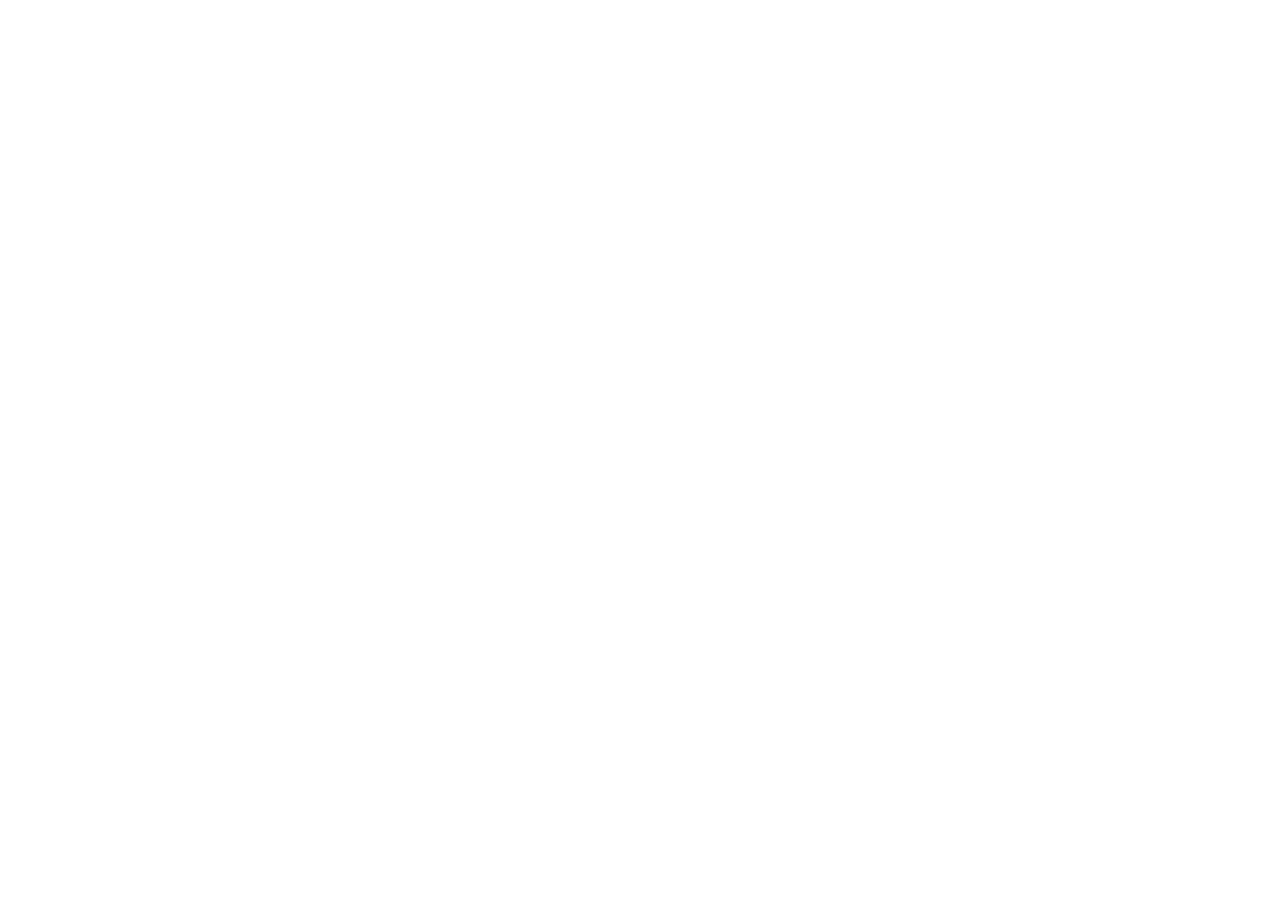
==== Personajes/BMO.html @ ff1c522f "logo" ====
<!DOCTYPE html>
<html lang="es">
<head>
    <meta charset="UTF-8">
    <meta name="viewport" content="width=device-width, initial-scale=1.0">
    <title>BMO</title>
    <link rel="stylesheet" href="../Estilos/BMO.css">
</head>
<body>
    <h1>
        <img id="logo" src="../Recursos/Logo.png" alt="">
    </h1>
    
</body>
</html>
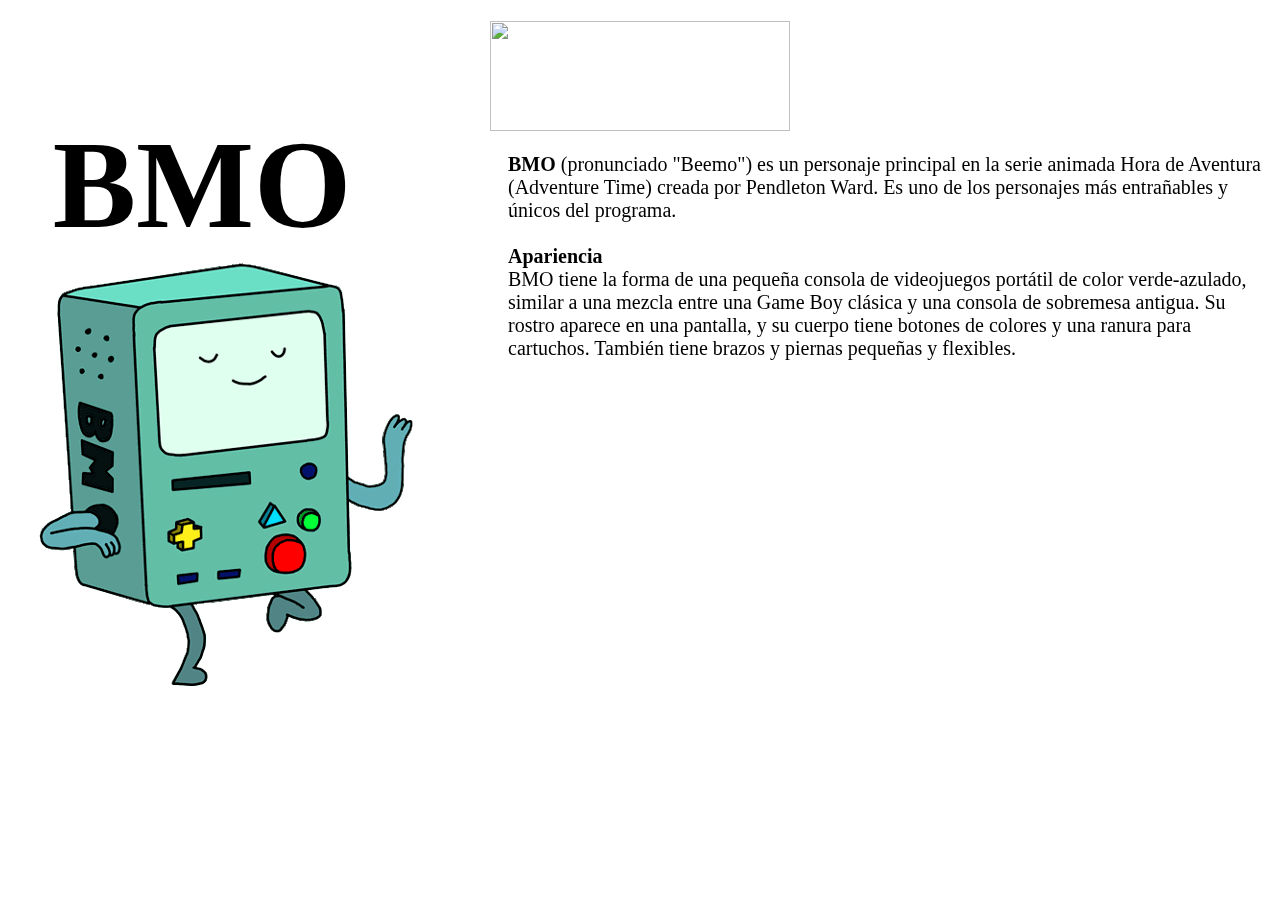
==== commit eb3b1b52: "Cristian Fernandez: Pagina BMO" ====
--- a/Personajes/BMO.html
+++ b/Personajes/BMO.html
@@ -10,6 +10,21 @@
     <h1>
         <img id="logo" src="../Recursos/Logo.png" alt="">
     </h1>
+
+    <div class="BMO">
+        <div class="nombreBMO">BMO</div>
+        <img src="../recursos/bmo.png" alt="bmo" width="500" class="imagenBMO">
+    </div>
     
+    <div class="content">
+        <p>
+            <b>BMO</b> (pronunciado "Beemo") es un personaje principal en la serie animada Hora de Aventura (Adventure Time) creada por Pendleton Ward. Es uno de los personajes más entrañables y únicos del programa.
+            <br>
+            <br>
+            <b>Apariencia</b>
+            <br>
+            BMO tiene la forma de una pequeña consola de videojuegos portátil de color verde-azulado, similar a una mezcla entre una Game Boy clásica y una consola de sobremesa antigua. Su rostro aparece en una pantalla, y su cuerpo tiene botones de colores y una ranura para cartuchos. También tiene brazos y piernas pequeñas y flexibles.
+        </p>        
+    </div>
 </body>
 </html>--- a/Estilos/BMO.css
+++ b/Estilos/BMO.css
@@ -0,0 +1,49 @@
+#logo{
+    width: 300px;
+    height: 110px;
+    display: block;
+    margin-left: auto;
+    margin-right: auto;
+
+}
+
+
+body::before {
+    content: "";
+    position: fixed;
+    width: 100%;
+    height: 100%;
+    background-image: url(../Recursos/Fondo.webp);
+    background-size: cover;
+    background-position: center;
+    filter: opacity(0.5); 
+    z-index: -1;
+}
+
+
+.BMO {
+    position: fixed;
+    top: 10px; 
+    left: 10px;
+    margin-top: 220px;
+}
+.nombreBMO {
+    position: absolute; 
+    top: -25%; 
+    left: 40%; 
+    transform: translateX(-50%); 
+    text-align: center;
+    color: black; 
+    font-weight: bold;
+    font-size: 125px;
+    padding: 5px 10px;
+    border-radius: 8px;
+}
+.imagenBMO{
+    width: 100%;
+}
+.content {
+    margin-left: 500px;
+    width: 60%;
+    font-size: 20px;
+}
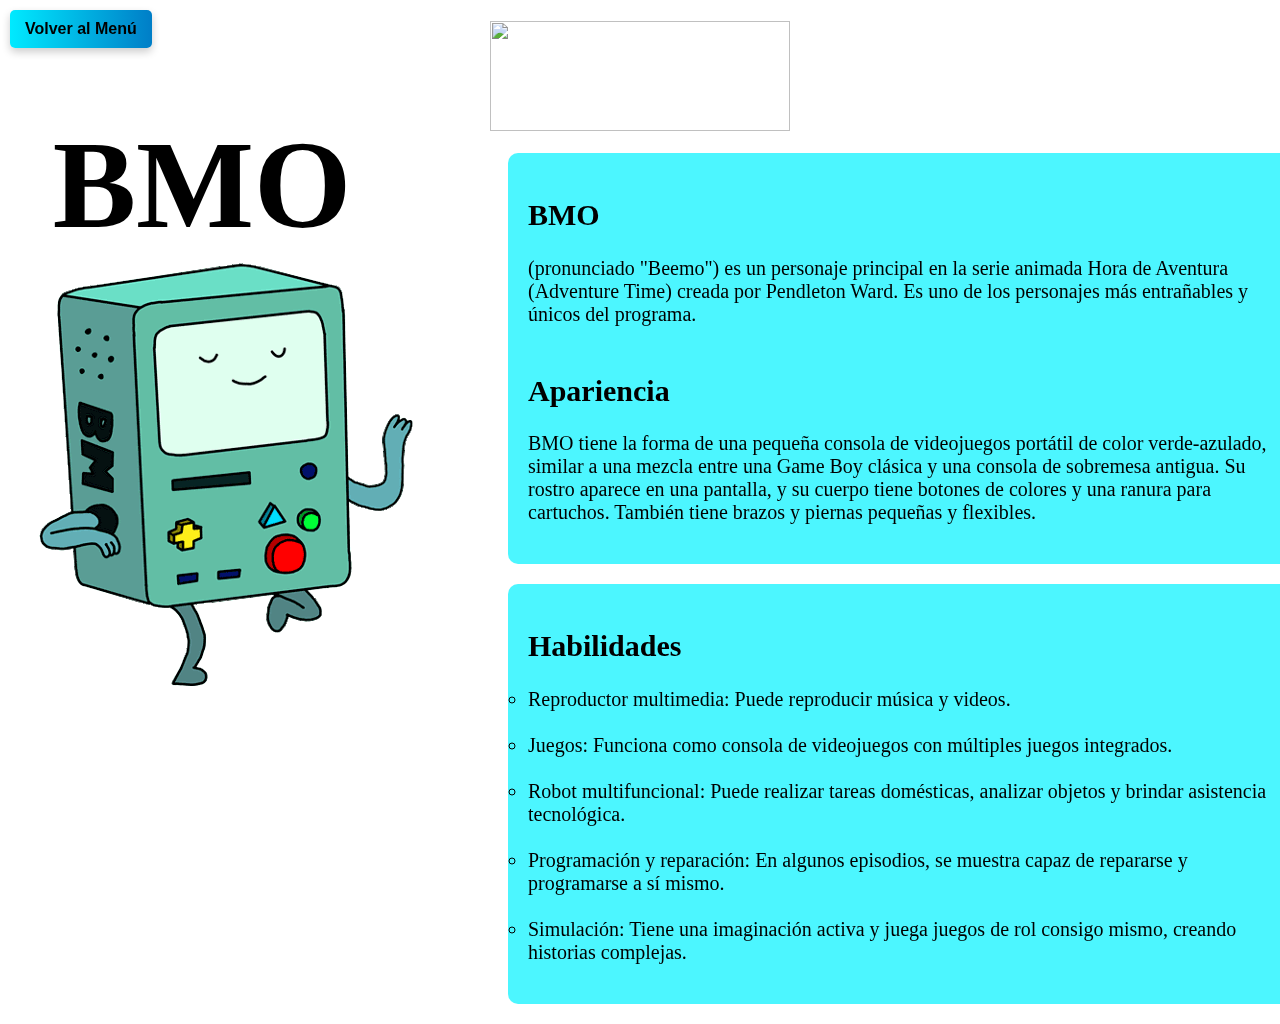
==== commit 6f6dc6ce: "Cristian Fernandez: Elaboracion de habilidades BMO" ====
--- a/Personajes/BMO.html
+++ b/Personajes/BMO.html
@@ -7,6 +7,8 @@
     <link rel="stylesheet" href="../Estilos/BMO.css">
 </head>
 <body>
+    <button onclick="window.location.href='../index.html'">Volver al Menú</button>
+
     <h1>
         <img id="logo" src="../Recursos/Logo.png" alt="">
     </h1>
@@ -16,15 +18,34 @@
         <img src="../recursos/bmo.png" alt="bmo" width="500" class="imagenBMO">
     </div>
     
-    <div class="content">
-        <p>
-            <b>BMO</b> (pronunciado "Beemo") es un personaje principal en la serie animada Hora de Aventura (Adventure Time) creada por Pendleton Ward. Es uno de los personajes más entrañables y únicos del programa.
-            <br>
-            <br>
-            <b>Apariencia</b>
-            <br>
-            BMO tiene la forma de una pequeña consola de videojuegos portátil de color verde-azulado, similar a una mezcla entre una Game Boy clásica y una consola de sobremesa antigua. Su rostro aparece en una pantalla, y su cuerpo tiene botones de colores y una ranura para cartuchos. También tiene brazos y piernas pequeñas y flexibles.
-        </p>        
-    </div>
+    <section margin-left= "500px">
+        <div class="content">   
+            <p>
+                <h2><b>BMO</b></h2> (pronunciado "Beemo") es un personaje principal en la serie animada Hora de Aventura (Adventure Time) creada por Pendleton Ward. Es uno de los personajes más entrañables y únicos del programa.
+                <br>
+                <br>
+                <h2><b>Apariencia</b></h2>
+                BMO tiene la forma de una pequeña consola de videojuegos portátil de color verde-azulado, similar a una mezcla entre una Game Boy clásica y una consola de sobremesa antigua. Su rostro aparece en una pantalla, y su cuerpo tiene botones de colores y una ranura para cartuchos. También tiene brazos y piernas pequeñas y flexibles.
+            </p>        
+        </div>
+    </section>
+
+    <section margin-left= "500px">
+        <div class="content">   
+            <p>
+                <h2><b>Habilidades</b></h2> 
+                <li type="circle">Reproductor multimedia: Puede reproducir música y videos.</li> 
+                <br>
+                <li type="circle">Juegos: Funciona como consola de videojuegos con múltiples juegos integrados.</li> 
+                <br>
+                <li type="circle">Robot multifuncional: Puede realizar tareas domésticas, analizar objetos y brindar asistencia tecnológica.</li> 
+                <br>
+                <li type="circle">Programación y reparación: En algunos episodios, se muestra capaz de repararse y programarse a sí mismo.</li> 
+                <br>
+                <li type="circle">Simulación: Tiene una imaginación activa y juega juegos de rol consigo mismo, creando historias complejas.</li>
+            </p>        
+        </div>
+    </section>
+    
 </body>
 </html>--- a/Estilos/BMO.css
+++ b/Estilos/BMO.css
@@ -42,8 +42,38 @@
 .imagenBMO{
     width: 100%;
 }
+section {
+    background: rgba(0, 242, 255, 0.7);
+    padding: 20px;
+    margin: 20px auto;
+    margin-left: 500px;
+    margin-right: 50px;
+    width: 60%;
+    border-radius: 10px;
+    box-shadow: 0 0 10px rgba(255, 255, 255, 0.5);
+    color: black;
+}
 .content {
-    margin-left: 500px;
-    width: 60%;
     font-size: 20px;
 }
+button {
+    position: fixed;
+    top: 10px;
+    left: 10px;
+    background: linear-gradient(to right, #00eaff, #007ec7);
+    padding: 10px 15px;
+    border: none;
+    border-radius: 5px;
+    cursor: pointer;
+    font-size: 16px;
+    font-weight: bold;
+    text-decoration: none;
+    color: black;
+    box-shadow: 0px 4px 8px rgba(0, 0, 0, 0.2);
+    z-index: 1000;
+    transition: background 0.3s, transform 0.2s;
+}
+button:hover {
+    background: linear-gradient(to right, #00b6c7, #1da2d7);
+     transform: scale(1.1);
+}
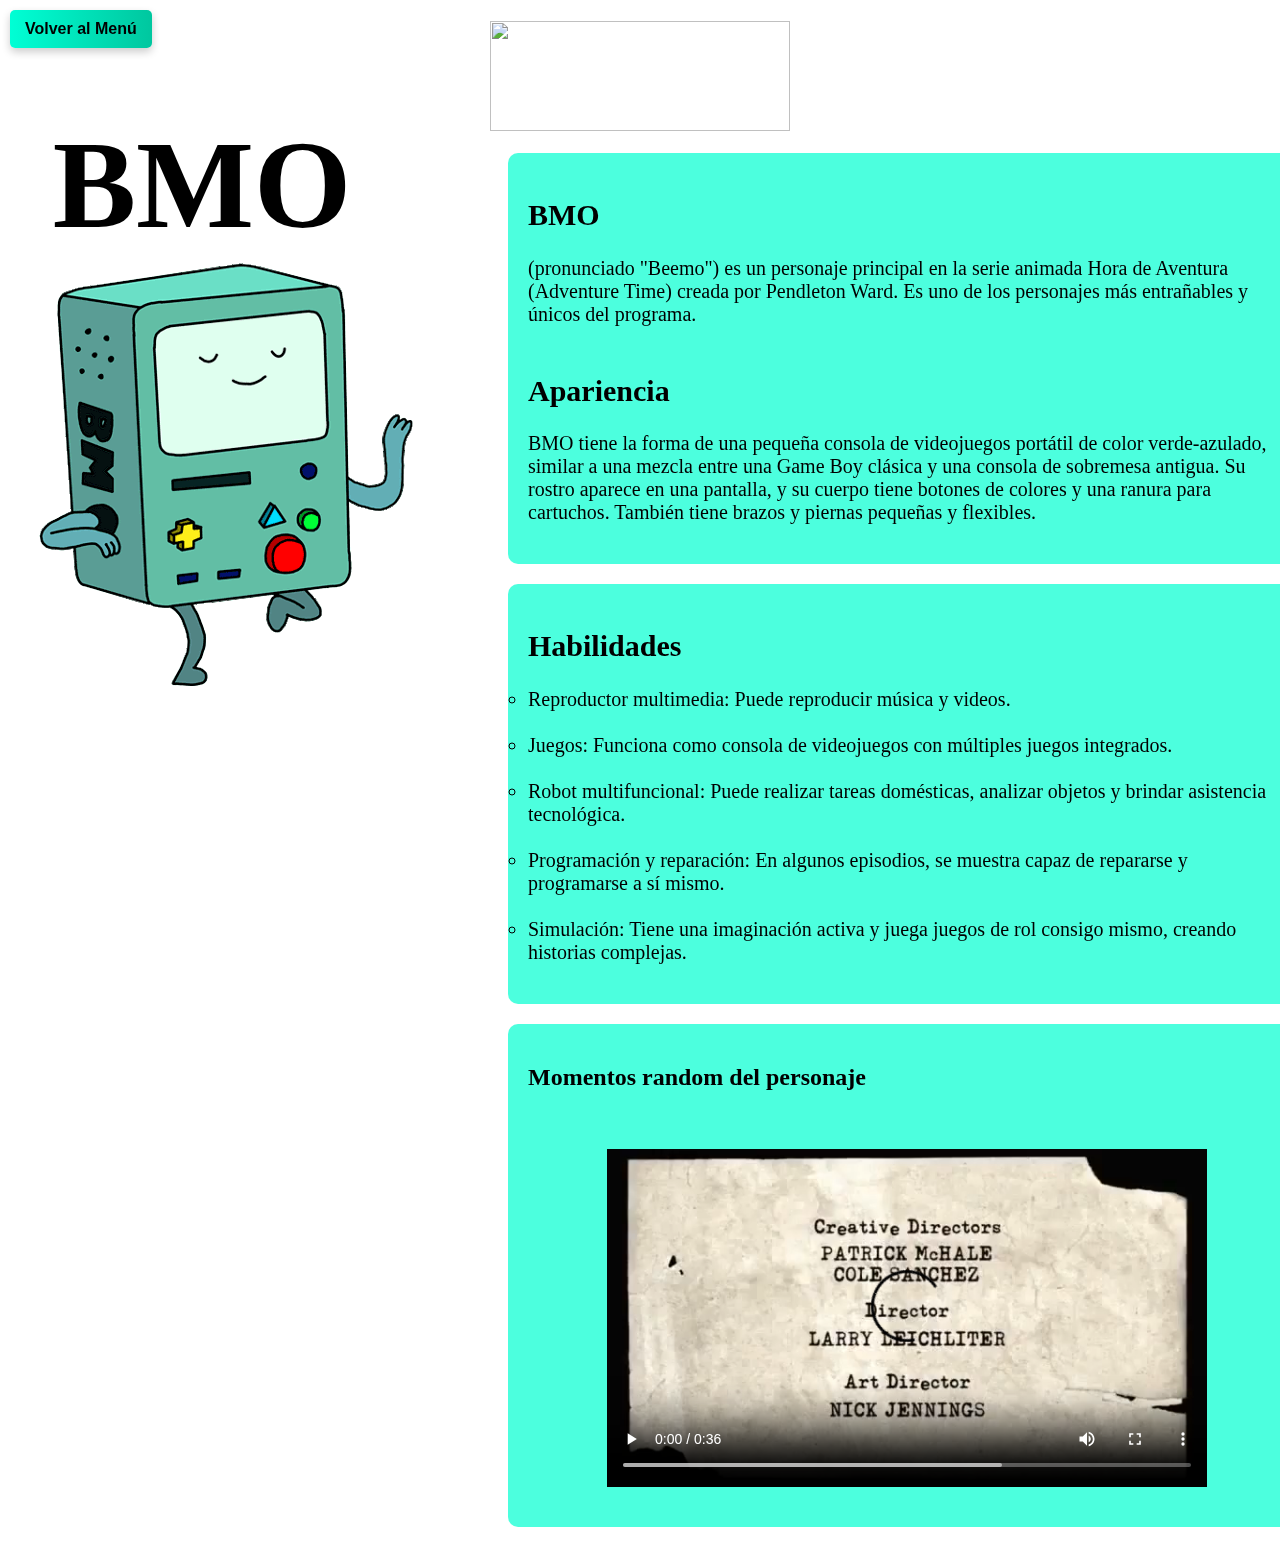
==== commit 98456194: "Cristian Fernandez: Jake el Perro" ====
--- a/Personajes/BMO.html
+++ b/Personajes/BMO.html
@@ -5,6 +5,7 @@
     <meta name="viewport" content="width=device-width, initial-scale=1.0">
     <title>BMO</title>
     <link rel="stylesheet" href="../Estilos/BMO.css">
+    <link rel="icon" href="../Recursos/bbmo.png">
 </head>
 <body>
     <button onclick="window.location.href='../index.html'">Volver al Menú</button>
@@ -29,7 +30,6 @@
             </p>        
         </div>
     </section>
-
     <section margin-left= "500px">
         <div class="content">   
             <p>
@@ -46,6 +46,12 @@
             </p>        
         </div>
     </section>
-    
+    <section>
+        <h2>Momentos random del personaje</h2>  
+        <br>
+        <video class="videoBMO" width="600" controls>
+            <source src="../recursos/Cristian/Bajale_BMO.mp4" type="video/mp4">
+        </video>    
+    </section>
 </body>
 </html>--- a/Estilos/BMO.css
+++ b/Estilos/BMO.css
@@ -43,7 +43,7 @@
     width: 100%;
 }
 section {
-    background: rgba(0, 242, 255, 0.7);
+    background: rgba(0, 255, 208, 0.7);
     padding: 20px;
     margin: 20px auto;
     margin-left: 500px;
@@ -60,7 +60,7 @@
     position: fixed;
     top: 10px;
     left: 10px;
-    background: linear-gradient(to right, #00eaff, #007ec7);
+    background: linear-gradient(to right, #00ffd5, #00c79f);
     padding: 10px 15px;
     border: none;
     border-radius: 5px;
@@ -74,6 +74,17 @@
     transition: background 0.3s, transform 0.2s;
 }
 button:hover {
-    background: linear-gradient(to right, #00b6c7, #1da2d7);
+    background: linear-gradient(to right, #00c7b0, #1dd7c7);
      transform: scale(1.1);
 }
+.videoBMO {
+    display: flex;
+    justify-content: center;
+    align-items: center;
+    margin: 20px auto;
+}
+
+video {
+    max-width: 100%;
+    height: auto;
+}
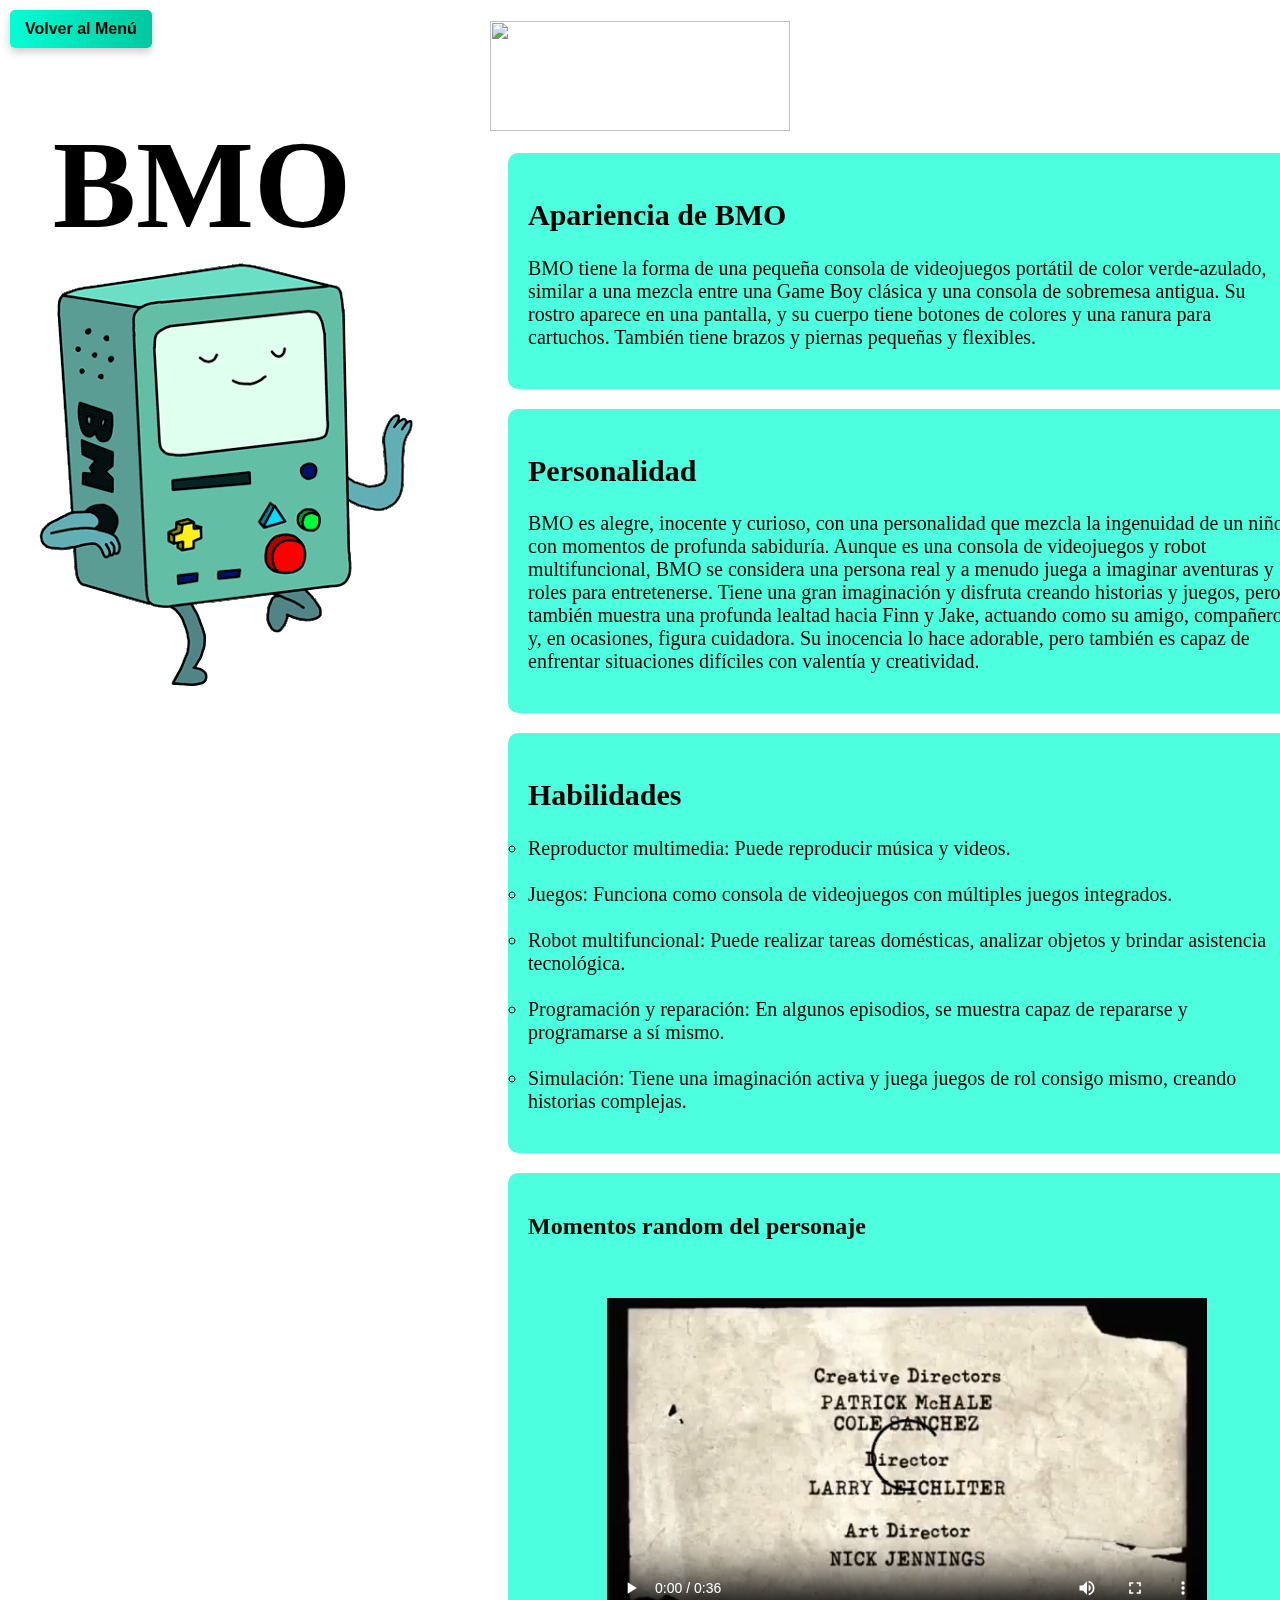
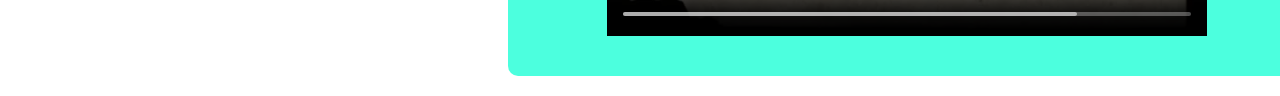
==== commit 61c9dac1: "Cristian Fernandez: Pagina Finn" ====
--- a/Personajes/BMO.html
+++ b/Personajes/BMO.html
@@ -22,13 +22,21 @@
     <section margin-left= "500px">
         <div class="content">   
             <p>
-                <h2><b>BMO</b></h2> (pronunciado "Beemo") es un personaje principal en la serie animada Hora de Aventura (Adventure Time) creada por Pendleton Ward. Es uno de los personajes más entrañables y únicos del programa.
-                <br>
-                <br>
-                <h2><b>Apariencia</b></h2>
+                <h2><b>Apariencia de BMO</b></h2>
                 BMO tiene la forma de una pequeña consola de videojuegos portátil de color verde-azulado, similar a una mezcla entre una Game Boy clásica y una consola de sobremesa antigua. Su rostro aparece en una pantalla, y su cuerpo tiene botones de colores y una ranura para cartuchos. También tiene brazos y piernas pequeñas y flexibles.
             </p>        
         </div>
+    </section>
+    <section margin-left= "500px">
+        <div class="content">
+            <p>
+                <h2><b>Personalidad</b></h2>
+                BMO es alegre, inocente y curioso, con una personalidad que mezcla la ingenuidad de un niño con momentos de profunda sabiduría. Aunque es una consola de videojuegos y robot multifuncional, BMO se considera una persona real y a menudo juega a imaginar 
+                aventuras y roles para entretenerse. Tiene una gran imaginación y disfruta creando historias y juegos,
+                 pero también muestra una profunda lealtad hacia Finn y Jake, actuando como su amigo, compañero y, en ocasiones, figura cuidadora. Su inocencia lo hace adorable, pero también es capaz de enfrentar situaciones difíciles con valentía y creatividad. 
+
+            </p>
+        </div>      
     </section>
     <section margin-left= "500px">
         <div class="content">   
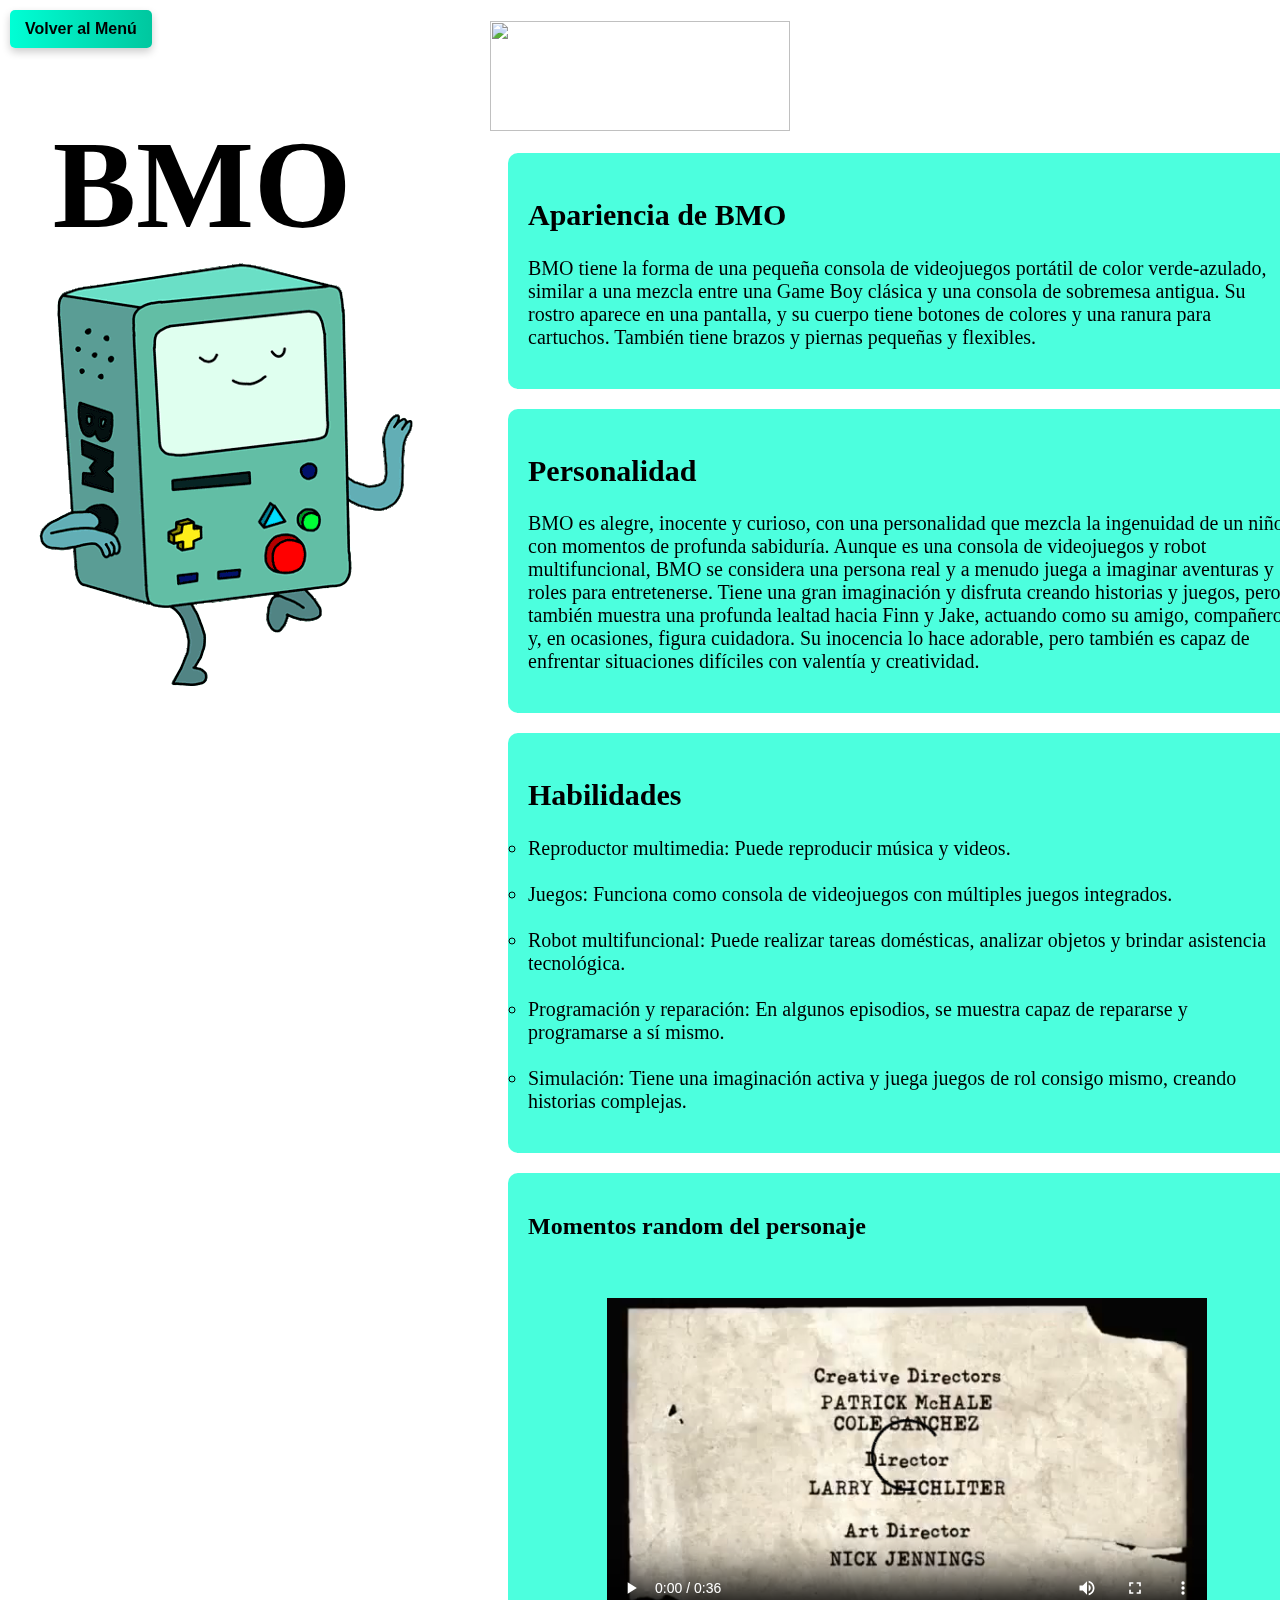
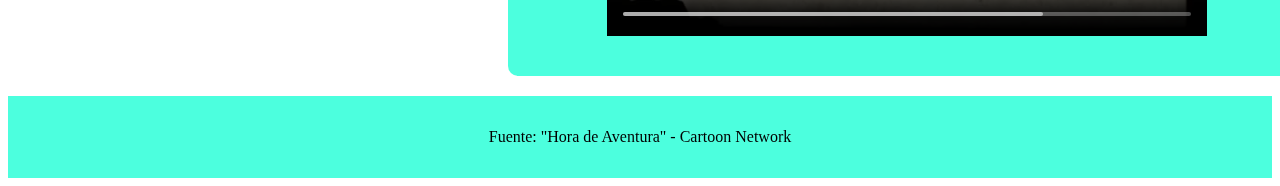
==== commit 65d877a2: "Cristian Fernandez: CAmbios" ====
--- a/Personajes/BMO.html
+++ b/Personajes/BMO.html
@@ -61,5 +61,8 @@
             <source src="../recursos/Cristian/Bajale_BMO.mp4" type="video/mp4">
         </video>    
     </section>
+    <footer>
+        <p>Fuente: "Hora de Aventura" - Cartoon Network</p>
+      </footer>
 </body>
 </html>--- a/Estilos/BMO.css
+++ b/Estilos/BMO.css
@@ -88,3 +88,8 @@
     max-width: 100%;
     height: auto;
 }
+footer {
+    text-align: center;
+    padding: 1rem;
+    background-color:  rgba(0, 255, 208, 0.7);
+}
